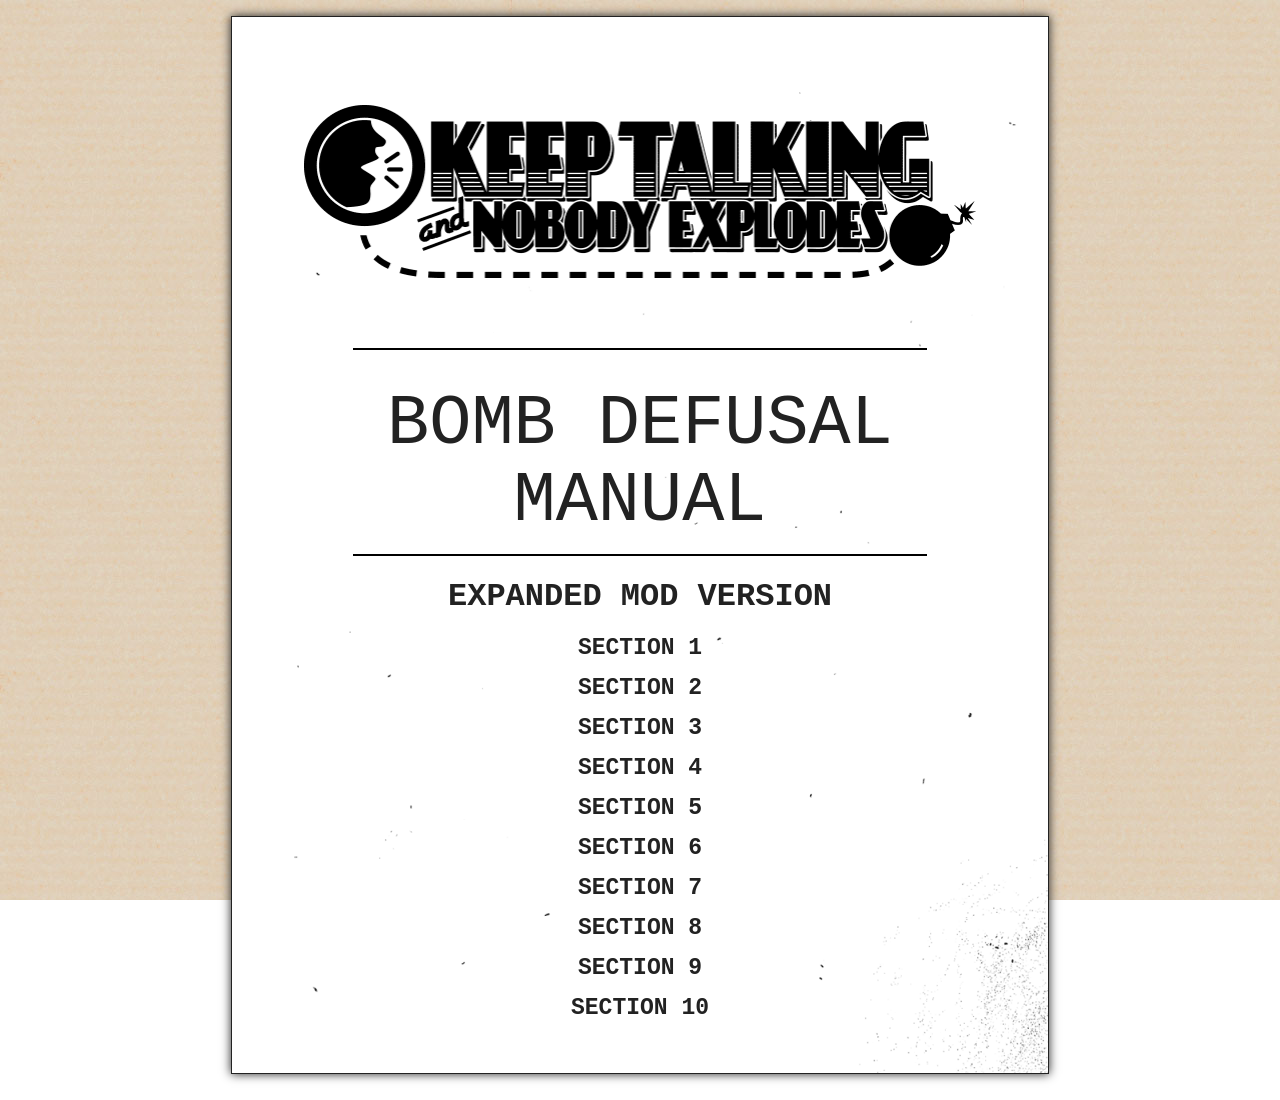
==== index.html @ 695ef67f "Update index.html" ====
<!DOCTYPE html>
<html class="no-js"><head>
<meta http-equiv="Content-Type" content="text/html; charset=UTF-8">
<meta charset="utf-8">
<meta http-equiv="X-UA-Compatible" content="IE=edge">
<meta name="description" content="Bomb Defusal Manual for the video game Keep Talking and Nobody Explodes">
<title>Keep Talking and Nobody Explodes - Bomb Defusal Manual - en - v1</title>
<meta name="viewport" content="initial-scale=1">
<link rel="stylesheet" type="text/css" href="css/normalize_j1Kc_sNlS.css">
<link rel="stylesheet" type="text/css" href="css/main_j1Kc_sNlS.css">
<link rel="stylesheet" type="text/css" href="css/en_j1Kc_sNlS.css" id="languageCSS">
<link rel="icon" href="https://bombmanual.com/web/favicon.ico" type="image/png">
<link rel="apple-touch-icon-precomposed" href="https://bombmanual.com/web/apple-touch-icon-precomposed.png">
<style>
body {
  background-image: url("img/web-background.jpg");
  background-attachment: fixed;
  filter: grayscale(100%);
}
.page-bg-01 {
  background-image: url("img/page-bg-noise-01.png");
  background-size: 103.35% 102.75%;
}
</style>
</head>

  	<body dir="ltr">
	    <div id="ManualContent">
    <div class="section">
    
    <div id="TitlePage" class="page section-title page-bg-01">
		<div class="page-footer absolute-footer" data-args="pageNum=1;pageCount=23"><span class="gamedisclaimer"></span></div>
        <div class="page-content"><img src="img/ktane-logo_j1Kc_sNlS.png" class="logo" alt="Keep Talking and Nobody Explodes" style="margin-bottom: 0"><div class="title" style="margin-top: 0">
				<h1 style="margin-top: 1em">
					<span>Bomb Defusal Manual</span>
				</h1>
			</div>
			
			<h2 class="website"><b>EXPANDED MOD VERSION</b></h2><div style="line-height: 40px; font-size: 23px;">
			<span style="font-size: 23px;">
					<div style="line-height: 65%; font-size: 13px;"><br></div><b>SECTION 1</b><br>
				<b>SECTION 2</b><br>
				<b>SECTION 3</b><br>
				<b>SECTION 4</b><br>
				<b>SECTION 5</b><br>
				<b>SECTION 6</b><br>
				<b>SECTION 7</b><br>
				<b>SECTION 8</b><br>
				<b>SECTION 9</b><br>
				<b>SECTION 10</b>
				</span></div>
	
        </div>
		<div class="page-footer relative-footer" data-args="pageNum=1;pageCount=23"><span class="gamedisclaimer"></span></div>
    </div>
</div>

</div>

</body></html>
---- css/main_j1Kc_sNlS.css ----
/* 
 *  Some useful numbers...
 *
 *  When font-size is 1em/12pt/16px/100%:
 *  1px = 0.0625em (when PPI is 96)
 *  1in = 6em
 *  1pt = 0.0833333em (1/12em)
 *
 */

/*! HTML5 Boilerplate v4.3.0 | MIT License | http://h5bp.com/ */

/*
 * What follows is the result of much research on cross-browser styling.
 * Credit left inline and big thanks to Nicolas Gallagher, Jonathan Neal,
 * Kroc Camen, and the H5BP dev community and team.
 */

/* ==========================================================================
   Base styles: opinionated defaults
   ========================================================================== */

html,
button,
input,
select,
textarea {
    color: #222;
}
@media print {
    html,
    button,
    input,
    select,
    textarea {
        color: #000;
    }
}

@font-face {
	font-family: 'Special Elite';
	src: local('Special Elite'), 
		 local('Special Elite Regular'),
		 url('../fonts/SpecialElite-webfont.eot'),
		 url('../fonts/SpecialElite-webfont.eot?#iefix') format('embedded-opentype'),
		 url('../fonts/SpecialElite-webfont.woff2') format('woff2'),
		 url('../fonts/SpecialElite-webfont.woff') format('woff'),
		 url('../fonts/SpecialElite-webfont.ttf') format('truetype'),
		 url('../fonts/SpecialElite-webfont.svg#special_eliteregular') format('svg');
	font-weight: normal;
	font-style: normal;
}


html {
    font-family: 'Special Elite', 'Courier New', monospace;
    font-size: 1em;
    line-height: 1.4;
	font-variant-ligatures: none;
}

/*
 * Remove text-shadow in selection highlight: h5bp.com/i
 * These selection rule sets have to be separate.
 * Customize the background color to match your design.
 */

::-moz-selection {
    background: #b3d4fc;
    text-shadow: none;
}

::selection {
    background: #b3d4fc;
    text-shadow: none;
}

/*
 * A better looking default horizontal rule
 */

hr {
    display: block;
    height: 1px;
    border: 0;
    border-top: 1px solid #ccc;
    margin: 1em 0;
    padding: 0;
}

/*
 * Remove the gap between images, videos, audio and canvas and the bottom of
 * their containers: h5bp.com/i/440
 */

audio,
canvas,
img,
video {
    vertical-align: middle;
}

/*
 * Remove default fieldset styles.
 */

fieldset {
    border: 0;
    margin: 0;
    padding: 0;
}

/*
 * Allow only vertical resizing of textareas.
 */

textarea {
    resize: vertical;
}

/* ==========================================================================
   Author's custom styles
   ========================================================================== */
   
html {
    margin: 0;
    padding: 0;
}
body {
    margin: 0;
    padding: 0;
    background: url('../img/background/web-background.jpg');
    background-attachment: fixed;
}
@media print {
    body {
        background: none;
    }
}

p,
pre {
    margin: .5em 0 1em; /* bring top of paragraphs closer to headers */
}

em {
    font-style:normal;
    text-decoration:underline;
}

h1 {
    font-size: 2em;
    margin: 0;
}

h2 {
    font-size: 1.5em;
    margin: 0;
}

h3 {
    font-size: 1.17em;
    margin: 1em 0 0;
}

h4 {
    font-size: 1em;
    margin: 1.33em 0 0;
}

h5 {
    font-size: 0.83em;
    margin: 1.67em 0 0;
}

h6 {
    font-size: 0.67em;
    margin: 2.33em 0 0;
}

h2, h3, h4 {
    text-decoration:underline;
}

li ul {
    margin: 0;
}

[dir='rtl'] menu,
[dir='rtl'] ol,
[dir='rtl'] ul {
    padding: 0 2.5em 0 0;
    padding-left: 0px;
    padding-right: 2.5em;
}

table {
    border-collapse:collapse;
}

table, th, td {
    border: 1px solid #222;
}
@media print {
    table, th, td {
        border-color: black;
    }
}

td, th {
    padding: .3em .6em .2em;
}

q::before {
  content: open-quote;
}
q:after {
  content: close-quote;
}

q {
	quotes: '"' '"' "'" "'";
}


.new-block-formatting-context {
     /* Starts a new block formatting context which will prevent text from wrapping tightly around
        an image, etc.
        http://colinaarts.com/articles/the-magic-of-overflow-hidden/
      */
    overflow: hidden;
}

.no-border, .no-border tr, .no-border tr th, .no-border tr td {
    border: none;
}

.centered-img {
    display: block;
    margin-left: auto;
    margin-right: auto;
}

.diagram {
    width: 9em;
    margin-bottom: 1em;
}

[dir='ltr'] .diagram {
    float: right;
    margin-left: 1em;
}

[dir='rtl'] .diagram {
    float: left;
    margin-right: 1em;
}

.diagram-label {
	text-align:center;
}

.page {
    margin: 1em auto;
    padding: 0;
    border: 1px solid #222; /* Safely using px because exists outside layout of page content */
    box-shadow: #222 0.0em 0em 0.6em;
    clear: both;
    background-color: #FFF;
    background-repeat: no-repeat;
    background-position: center; 
    background-size: 100%;
    width: 51em; /* = 8.5in at 12pt (1em) */
    min-height: 66em; /* = 11in at 12pt (1em) */
    max-height: 66em;
}
@media print {
    .page {
        margin: 0;
        border: none;
        box-shadow: none;
        max-width: none;
        min-height: initial;

        width: 51em; /* = 8.5in at 12pt (1em) */
        height: 66em; /* = 11in at 12pt (1em) */
        page-break-before: always;
    }
}

.page-bg-01 {
    background-image: url("../img/background/page-bg-noise-01.png");
}

.page-bg-02 {
    background-image: url("../img/background/page-bg-noise-02.png");
}

.page-bg-03 {
    background-image: url("../img/background/page-bg-noise-03.png");
}

.page-bg-04 {
    background-image: url("../img/background/page-bg-noise-04.png");
}

.page-bg-05 {
    background-image: url("../img/background/page-bg-noise-05.png");
}

.page-bg-06 {
    background-image: url("../img/background/page-bg-noise-06.png");
}

.page-bg-07 {
    background-image: url("../img/background/page-bg-noise-07.png");
}

@media print {
    .page-first {
        page-break-before: auto;
    }
}

.page-content {
    margin: 0 8.82% 0; /* = 0.75in ~0.75in 0 at 12pt (1em) */
	padding-top: 4.5em;
    min-height: 57em; /* Leaving 3em at the bottom for footer (0.75in) */
}

.page-header {
    display: block;
    position: relative;
    height: 0;
    top: 1.5em; /* = 0.25in at 12pt (1em) */
    margin: 0 5.88%; /* = ~0.5in at 12pt (1em) */
}

.page-header-section-title {
    position: relative;
    height: 0;
    top: 0;
}

[dir='ltr'] .page-header-section-title {
    float: right;
}

[dir='rtl'] .page-header-section-title {
    float: left;
}

.page-header-doc-title {
    position: relative;
    height: 0;
    top: 0;
}

.page-footer {
    text-align: center;
}

.relative-footer {
    margin-top: 1.5em; /* = 0.25in */
    height: 3em /* = 0.5in */
}

.absolute-footer {
    position: relative;
    height: 0;
    top: 63em; /* = 10.5in at 12pt (1em) */
    display: none;
}

.gamedisclaimer {
	font-size: 0.9167em; /* 11pt */
	font-family: Arial, Helvetica, sans-serif;
}

@media print {
    .relative-footer {
        display: none;
    }

    .absolute-footer {
        display: block;
    }
}

.appendix-reference {
    font-style: italic;
}

/* ==========================================================================
   Section-specific
   ========================================================================== */

/* === Front Matter === */
.logo {
	margin: 1em auto .2em; 
	width: 42em;
}

.title {
	font-size: 1em; 
	font-weight: bold;
	text-transform: uppercase;
}

.title h1 {
	border-style: solid;
	border-color: #000;
	border-width: 0.03em 0;
	font-size: 4.39em;
	font-weight: normal;
	margin: 1.6em 0.7em 0.5em;
	padding: 0.5em 0 0.2em;
	line-height: 1.1;
}

#TitlePage h2 {
	text-decoration: none; 
	font-size: 2em;
	font-weight: normal;
}

.website {
	margin: -0.5em auto 0;
}

.versioning {
	margin: 3.8em auto 0;
}
   
.verification-code {
}

.intro p,
.intro em {
	font-style: italic;
}

.bomb-diagram {
    text-align: center;
    margin: 0 auto;
    display:block;
}

.bomb-diagram-front {
	width: 18.0020625em; /* Hardcoding for IE */
}

.bomb-diagram-side {
	width: 5.3895625em; /* Hardcoding for IE */
}

.bomb-diagram img {
    height: 11.7em; /* just barely gives enough room for all the other text */
    vertical-align: middle;
    padding: .5em 1em;
}

.bomb-diagram table, .bomb-diagram tr, .bomb-diagram td {
    margin:0;
    padding:0;
    border:0;
}

.bomb-diagram table {
    margin: 0 auto;
}

.timer-diagram {
    text-align: center;
    display: block;
    width: 5em;
    padding: 0;
    margin: 0 0 2em 2em;
}

[dir='ltr'] .timer-diagram {
    float: right;
}

[dir='rtl'] .timer-diagram {
    float: left;
}

.timer-diagram img {
    width: 100%;
    margin: 0;
    padding: 0;
}

.section-title .page-content {
    text-align: center;
}

.section-title .vertical-spacer
{
    height: 20.5em;
}

.flavour-text
{
	font-style: italic;
	font-size:75%;
    margin-top: .5em;
}


/* === MODULES === */

/* WIRES */
.wire-header {
	font-weight: bold;
	font-style:normal;
    text-decoration:underline;
}


/* KEYPAD */
.keypad-table {
    margin-left: auto;
    margin-right: auto;
    font-family: Arial, sans-serif;
    font-size: 2.2em;
    border-style: none;
    text-align: center;
}

.keypad-table-column {
    background-color: #FFF; /*For ensuring photocopy noise doesn't affect symbols*/
	padding: .1em;
}

.keypad-table-spacer {
	border-style: none;
}

.keypad-symbol-image {
	height:1.9em;
}


/* SIMON */
#simon-legend {
	height: 9em; 
	margin: 1em auto; 
	display: block;
}

.repeaters-spacer {
	border:none;
}

.repeaters-table {
    width: 98%;
    border: none;
    margin-left: auto;
    margin-right: auto;
    margin-bottom: 2em;
}

.repeaters-table tbody > tr:nth-child(2) > th:nth-child(2),
.repeaters-table tbody > tr:nth-child(3) > th,
.repeaters-table tbody > tr:nth-child(4) > th {
	white-space: nowrap;
}


/* WHO'S ON FIRST */
.whos-on-first-step1-table, .whos-on-first-step1-table td  {
    margin-left: auto;
    margin-right: auto;
	border:none;
}

.whos-on-first-step1-table th, .whos-on-first-step1-table td {
	font-size: 0.9em;
    width: 6.5em;
    padding: 0.45em 0.45em .7em .7em;
}

.whos-on-first-step1-table th table, .whos-on-first-step1-table td table {
    width: 95%;
    margin-left: auto;
    margin-right: auto;
		
}            

.whos-on-first-look-at-display  {
	background-color: black;
	color: white;
}

.whos-on-first-look-at img {
	height: 1em;
}
                            
.whos-on-first-step1-table td table td
{
	font-size: 1em;
    height: 1.5em;
	width: 50%;
    padding: 0;
	text-align: center;
	border: 1px solid black;
}

.whos-on-first-step1-table td table th
{
	font-size: 1em;
	height: 1.5em;
	padding: 0.1em 0.1em;
	text-align: center;
	border: 1px solid black;
}

.whos-on-first-step1-table th {
	border: 1px solid black;
}

.whos-on-first-step2-table {
	width: 105%;
}

.whos-on-first-step2-table th {
    padding-left: .2em;
	padding-right: .2em;
	padding-top: .15em;
	padding-bottom: .15em;
}

.whos-on-first-step2-table td {
    font-size: .78em;
}


/* MEMORY */
.memory-rules p {
    margin-top: .3em;
    font-size: 0.95em; /* TODO: Remove this, it's a quick hack to get printing looking nicer with our placeholder graphic design. */
}

/* MORSE CODE */
.morse-signal-table {
    height: 32em;
	width: 24.8270625em; /* Hardcode for IE */
	border:1px solid #021a40;
	background-color:#ffffff;
}

[dir='ltr'] .morse-signal-table {
	float: left;
	margin-right: 1em;
}

[dir='rtl'] .morse-signal-table {
	float: right;
	margin-left: 1em;
}

.morse-signal-table td, .morse-signal-table th {
	border: none;
}

#morseSignalImg {
	width: 100%;
}

.morse-interpret th, .morse-interpret td {
	padding: 0.4em 0.3em;
}

.morse-interpret th {
	text-align: center;
	font-size: 1.2em;
}

.morse-interpret p {
	margin: 0 1em;
	font-size: 0.8em;
}

.morse-frequency-table th {
	font-size: 1.2em;
	font-weight: bold;
	width: 5.5em;
}

.morse-frequency-table td {
	text-align: center;
}

.morse-frequency-response {
	direction: ltr; /* even RTL languages seem to use "3.505 MHz" for this column, so treat it as LTR */
}

/* VENN WIRES */
.venn-wires table {
	border-width: 0.2em;
}

.venn-wires table th {
	font-size: 1.2em;
	font-weight: bold;
}

.venn-wires table td {
	text-align: center;
	font-size: 0.85em;
}

#venndiagram {
	display: block;
	width: 70%;
    position:relative;
    top: -2em;
	margin-bottom: 0;
	margin-left: auto;
	margin-right: auto;
}


#vennlegendtable {
	width: 18em;
    position:relative;
    top: -0.7em;
}

[dir='ltr'] #vennlegendtable {
	float: left;
	margin-right: 1em;
}

[dir='rtl'] #vennlegendtable {
	float: right;
	margin-left: 1em;
}

#vennlegendtable td {
	border: none;
	padding-top: 0.75em;
	padding-bottom: 0.75em;
}

#vennlegendtable td img {
	text-align: center;
}

.venn-legend-line {
	margin: 1em 0;
	width: 10em;
}

[dir='ltr'] .venn-wires table td.venn-legend-text {
	text-align: left;
}

[dir='rtl'] .venn-wires table td.venn-legend-text {
	text-align: right;
}

#venninstructiontable {
    position:relative;
    top: -0.7em;
}

.venn-wires .appendix-reference {
    margin-top: 0;
    position:relative;
}


/* WIRE SEQUENCE */
.wire-sequence .table-container {
	text-align: center; /* center the inline tables */
}

.wire-sequence table {
    display: inline-table;
	margin: 1em auto;
    width: 15.3em;
    font-size: 0.9em;
}

.wire-sequence td, .wire-sequence th {
    padding-left: 0.4em;
    padding-right: 0.4em;
}

[dir='ltr'] .wire-sequence td {
	text-align: left;
}

[dir='rtl'] .wire-sequence td {
	text-align: right;
}

.wire-sequence table .header {
    background-color: #222;
    color: #FFF;
}

.wire-sequence .blue-table {
    /* Because it's the middle table... */
    margin-left: .3em;
    margin-right: .3em;
}

.wire-sequence .second-col {
    width: 5em;
}


/* MAZE */
.maze {
	width: 12em;
	height: 12em;
	margin: 0.4em;
}

.maze-grid {
	text-align: center;
	margin-top: 3em;
}

/* PASSWORD */
.password-table {
	margin: 3em auto 0 auto;
	font-size: 1.2em;
}

.password-table td {
	padding: 0.75em 1em;
}


/* === NEEDY MODULES === */

[dir='ltr'] .needy-diagram-label {
	text-align:left;
}

[dir='rtl'] .needy-diagram-label {
	text-align:right;
}

/* NEEDY KNOB */
.needy-knob table {
	display: inline-table;
    margin-left: 1.3em;
    margin-right: 1.3em;
}

.needy-knob table td, .needy-knob table th {
    width: 1.5em;
    text-align:center;
}



/* === APPENDIX === */

/* INDICATORS */
#appendix-indicator-img {
	height: 5em; 
	display:block; 
	margin: .6em 0 0;
}

/* BATTERIES */
.appendix-batteries table {
	margin-top: 1em;
}

/* Hardcoded width/height for IE */
#appendix-battery-AA-img {
	width: 4.09375em; 
	height: 6.18125em;
}

/* Hardcoded width/height for IE */
#appendix-battery-D-img {
	width: 4.09375em; 
	height: 5.553125em;
}

/* PORTS */
.appendix-ports table {
    margin-top: 1em;
}

.appendix-ports img {
	height: 5em;
}

#appendix-ports-dvi-img {
	width: 10.15em;
}

#appendix-ports-parallel-img {
	width: 16.1em;
}

#appendix-ports-ps2-img {
	width: 5.55em;
}

#appendix-ports-rj45-img {
	width: 5.2em;
}

#appendix-ports-serial-img {
	width: 8.35em;
}

#appendix-ports-rca-img {
	width: 5em;
}

.appendix-ports table td {
	text-align: center;
}

.appendix-ports table th {
	font-size: 1.2em;
	font-weight: bold;
}

@media print
{
	.pre-release-warning {
		display: none;
	}

	.platform-subset-warning {
		display: none;
	}
}

@media not print
{
    .pre-release-warning {
        display: block;
        margin:0;
        padding: 12px;
        background-color: #ba4423;
        color: #fbf8f8;
        font-size: 1.5em;

        line-height: normal;
        font-family: 'Cabin', sans-serif;
		text-align: center;
		min-width: 51em;
    }
    
    .pre-release-warning a {
        padding: 0.2em 1em;
        background-color: #fbf8f8;
        color: #ba4423;
        display: inline-block;
        margin-top: 7px;
        text-decoration: none;
        font-weight: bold;
    }
    
    .pre-release-warning a:hover {
        background-color: #e0dcdc;
        color: #ba4423;
    }
    
    .rounded {
        -webkit-border-radius: 2.5em;
        -moz-border-radius: 2.5em;
        border-radius: 2.5em;
    }

    .platform-subset-warning {
        display: block;
        margin:0;
        padding: 12px;
        background-color: #ba4423;
        color: #fbf8f8;
        font-size: 1.333em; /* 16pt font */

        line-height: normal;
        font-family: 'Cabin', sans-serif;
		text-align: center;
		min-width: 51em;
    }

    .platform-subset-warning .only-available-warning {
        font-weight: bold;
    }

    .platform-subset-warning a {
        text-decoration: underline;
        font-weight: bold;
        color: #fbf8f8;
    }

    .platform-subset-warning a:hover {
        color: #bdbfc7;
    }
}

.error-highlight {
	text-decoration: underline wavy red;
}


/* ==========================================================================
   Helper classes
   ========================================================================== */

/*
 * Image replacement
 */

.ir {
    background-color: transparent;
    border: 0;
    overflow: hidden;
    /* IE 6/7 fallback */
    *text-indent: -9999px;
}

.ir:before {
    content: "";
    display: block;
    width: 0;
    height: 150%;
}

/*
 * Hide from both screenreaders and browsers: h5bp.com/u
 */

.hidden {
    display: none !important;
    visibility: hidden;
}

/*
 * Hide from both screenreaders and browsers, but only for non-print
 */
.hide-screen {
    display: none;
    visibility: hidden;
}

@media print {
    .hide-screen {
        display: initial;
        visibility: initial;
    }
}

/*
 * Hide from both screenreaders and browsers, but only for print
 */
@media print {
    .hide-print {
        display: none;
        visibility: hidden;
    }
}

/*
 * Hide only visually, but have it available for screenreaders: h5bp.com/v
 */

.visuallyhidden {
    border: 0;
    clip: rect(0 0 0 0);
    height: 1px;
    margin: -1px;
    overflow: hidden;
    padding: 0;
    position: absolute;
    width: 1px;
}

/*
 * Extends the .visuallyhidden class to allow the element to be focusable
 * when navigated to via the keyboard: h5bp.com/p
 */

.visuallyhidden.focusable:active,
.visuallyhidden.focusable:focus {
    clip: auto;
    height: auto;
    margin: 0;
    overflow: visible;
    position: static;
    width: auto;
}

/*
 * Hide visually and from screenreaders, but maintain layout
 */

.invisible {
    visibility: hidden;
}

/*
 * Clearfix: contain floats
 *
 * For modern browsers
 * 1. The space content is one way to avoid an Opera bug when the
 *    `contenteditable` attribute is included anywhere else in the document.
 *    Otherwise it causes space to appear at the top and bottom of elements
 *    that receive the `clearfix` class.
 * 2. The use of `table` rather than `block` is only necessary if using
 *    `:before` to contain the top-margins of child elements.
 */

.clearfix:before,
.clearfix:after {
    content: " "; /* 1 */
    display: table; /* 2 */
}

.clearfix:after {
    clear: both;
}

/*
 * For IE 6/7 only
 * Include this rule to trigger hasLayout and contain floats.
 */

.clearfix {
    *zoom: 1;
}

/* ==========================================================================
   EXAMPLE Media Queries for Responsive Design.
   These examples override the primary ('mobile first') styles.
   Modify as content requires.
   ========================================================================== */

@media only screen and (min-width: 35em) {
    /* Style adjustments for viewports that meet the condition */
}

@media print,
       (-o-min-device-pixel-ratio: 5/4),
       (-webkit-min-device-pixel-ratio: 1.25),
       (min-resolution: 120dpi) {
    /* Style adjustments for high resolution devices */
}

/* ==========================================================================
   Print styles.
   Inlined to avoid required HTTP connection: h5bp.com/r
   ========================================================================== */

@media print {
    /* Removed all this stuff because we'll be aiming to make everything deliberate for print */
    * {
        /*background: transparent !important;
        color: #000 !important;*/ /* Black prints faster: h5bp.com/s */
        /*box-shadow: none !important;
        text-shadow: none !important;*/
    }

    a,
    a:visited {
        text-decoration: underline;
    }

    a[href]:after {
        content: " (" attr(href) ")";
    }

    abbr[title]:after {
        content: " (" attr(title) ")";
    }

    /*
     * Don't show links for images, or javascript/internal links
     */

    .ir a:after,
    a[href^="javascript:"]:after,
    a[href^="#"]:after {
        content: "";
    }

    pre,
    blockquote {
        border: 1px solid #999;
        page-break-inside: avoid;
    }

    thead {
        display: table-header-group; /* h5bp.com/t */
    }

    tr,
    img {
        page-break-inside: avoid;
    }

    img {
        max-width: 100% !important;
    }
    
    @page {
        margin: 0;
    }

    p,
    h2,
    h3 {
        orphans: 3;
        widows: 3;
    }

    h2,
    h3 {
        page-break-after: avoid;
    }
}
---- css/en_j1Kc_sNlS.css ----
/* en overrides */
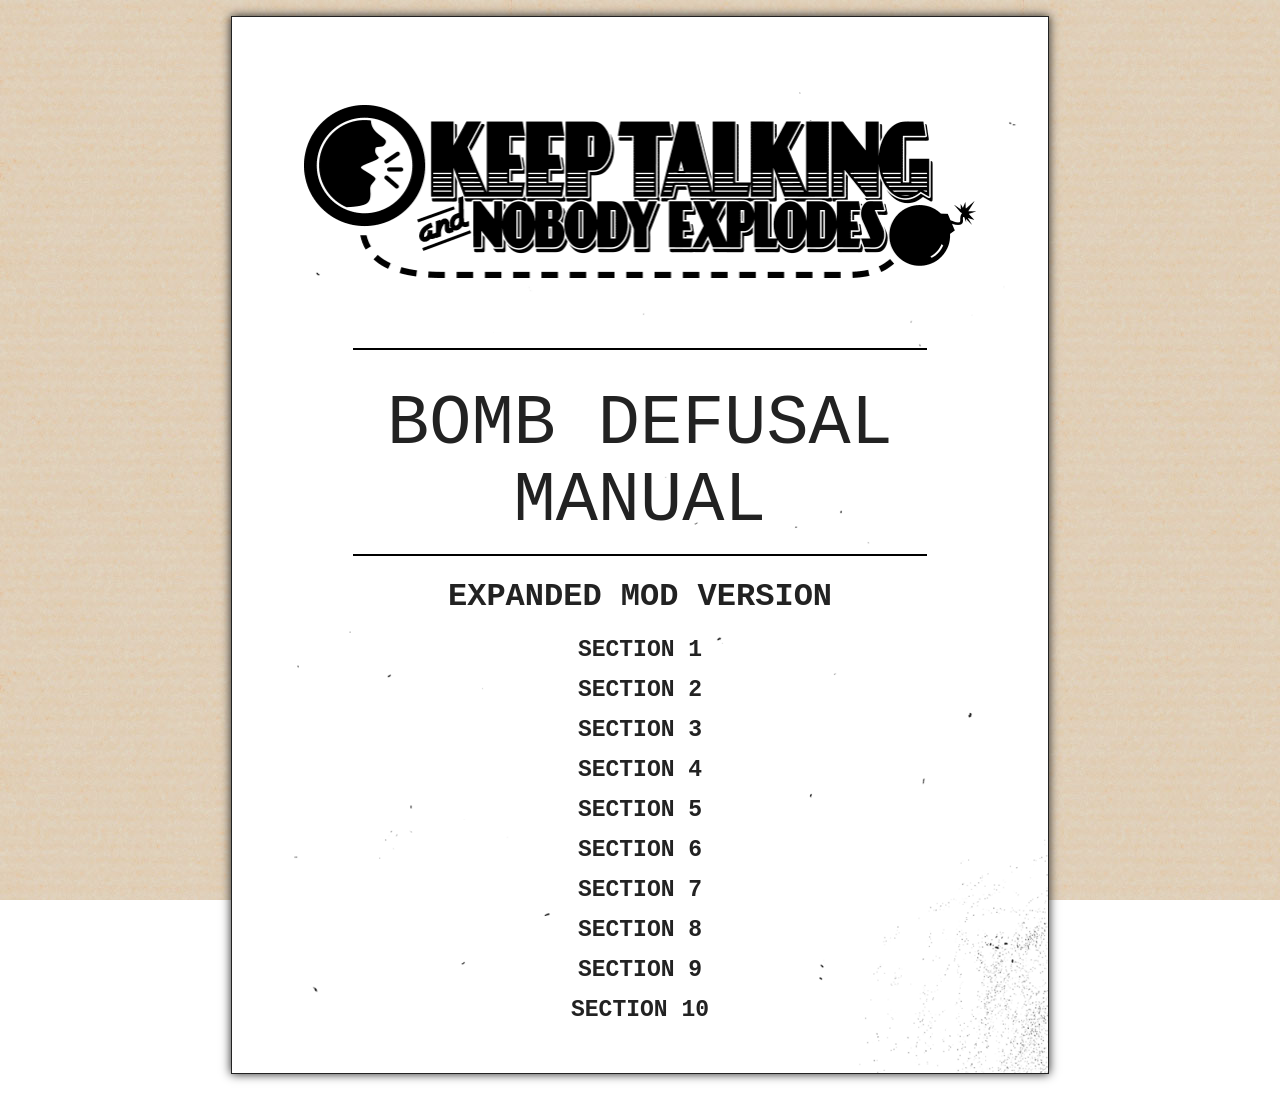
==== commit 1922905c: "Update index.html" ====
--- a/index.html
+++ b/index.html
@@ -38,7 +38,7 @@
 			
 			<h2 class="website"><b>EXPANDED MOD VERSION</b></h2><div style="line-height: 40px; font-size: 23px;">
 			<span style="font-size: 23px;">
-					<div style="line-height: 65%; font-size: 13px;"><br></div><b>SECTION 1</b><br>
+					<div style="line-height: 80%; font-size: 13px;"><br></div><b>SECTION 1</b><br>
 				<b>SECTION 2</b><br>
 				<b>SECTION 3</b><br>
 				<b>SECTION 4</b><br>
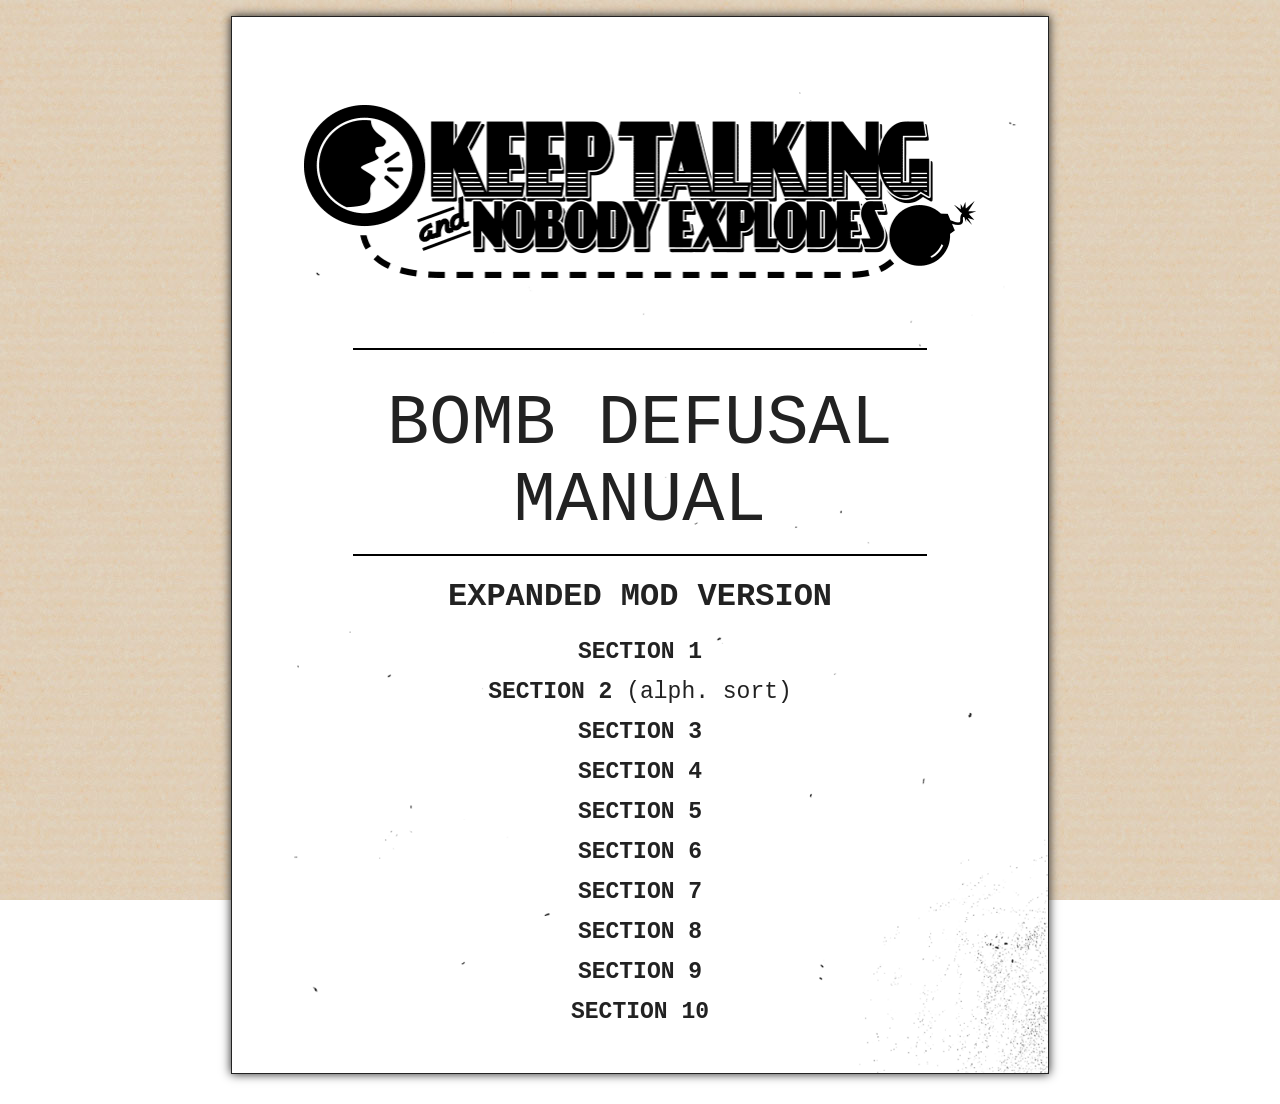
==== commit 913235ca: "Adjust line height and sort SECTION 2 alphabetically" ====
--- a/index.html
+++ b/index.html
@@ -38,8 +38,8 @@
 			
 			<h2 class="website"><b>EXPANDED MOD VERSION</b></h2><div style="line-height: 40px; font-size: 23px;">
 			<span style="font-size: 23px;">
-					<div style="line-height: 80%; font-size: 13px;"><br></div><b>SECTION 1</b><br>
-				<b>SECTION 2</b><br>
+					<div style="line-height: 90%; font-size: 13px;"><br></div><b>SECTION 1</b><br>
+				<b>SECTION 2</b> (alph. sort)<br>
 				<b>SECTION 3</b><br>
 				<b>SECTION 4</b><br>
 				<b>SECTION 5</b><br>
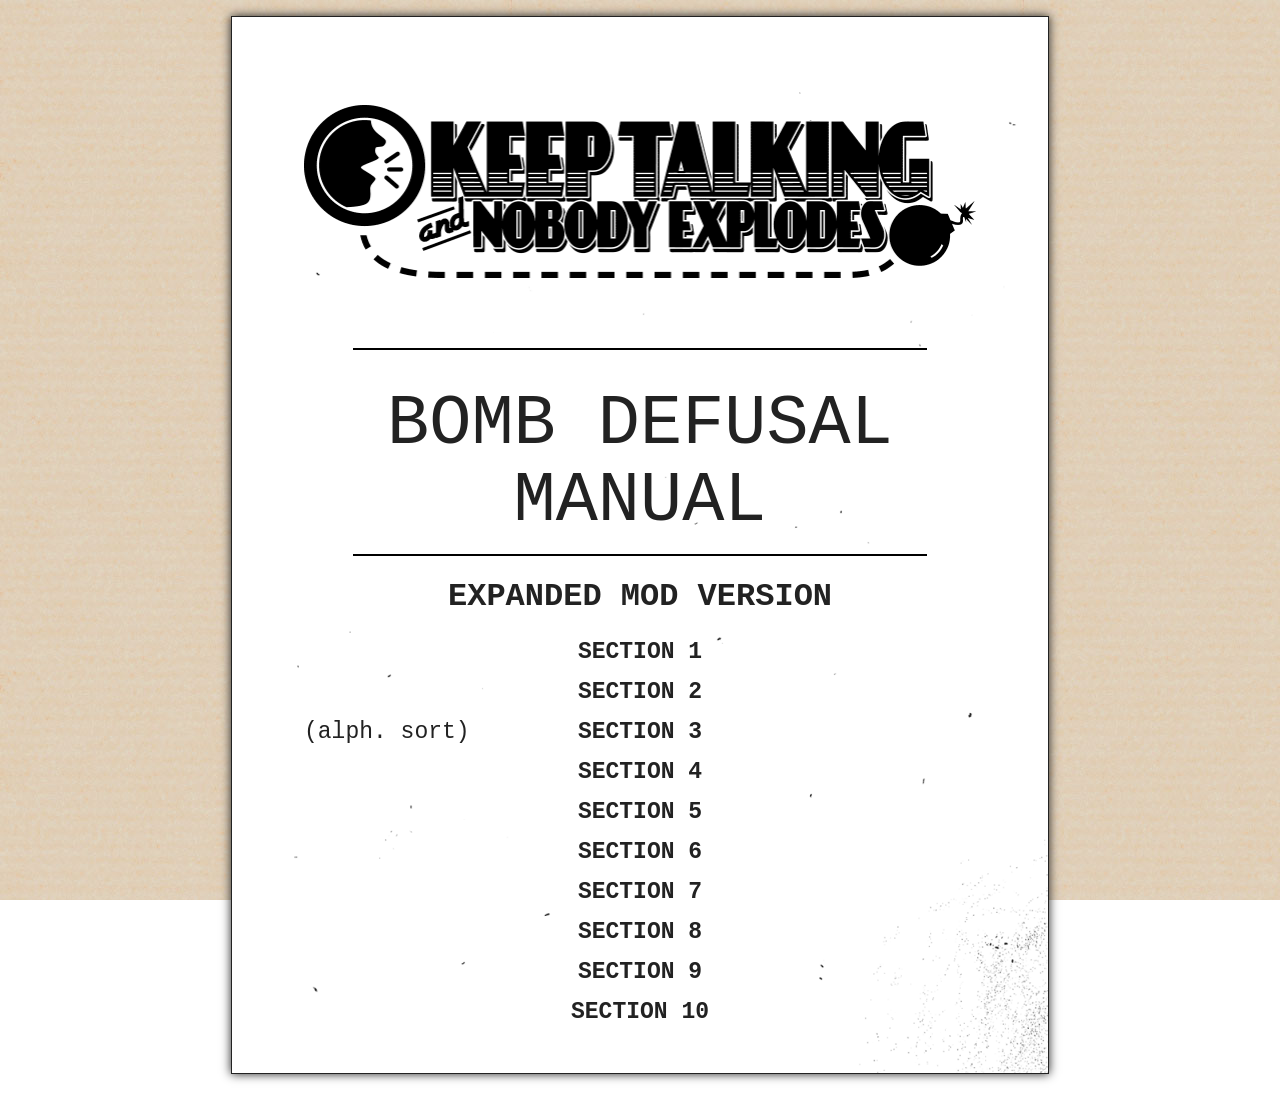
==== commit d3369c9e: "Update SECTION 2 formatting in index.html" ====
--- a/index.html
+++ b/index.html
@@ -39,7 +39,7 @@
 			<h2 class="website"><b>EXPANDED MOD VERSION</b></h2><div style="line-height: 40px; font-size: 23px;">
 			<span style="font-size: 23px;">
 					<div style="line-height: 90%; font-size: 13px;"><br></div><b>SECTION 1</b><br>
-				<b>SECTION 2</b> (alph. sort)<br>
+				<b>SECTION 2</b><div style="position: absolute"> (alph. sort)</div><br>
 				<b>SECTION 3</b><br>
 				<b>SECTION 4</b><br>
 				<b>SECTION 5</b><br>
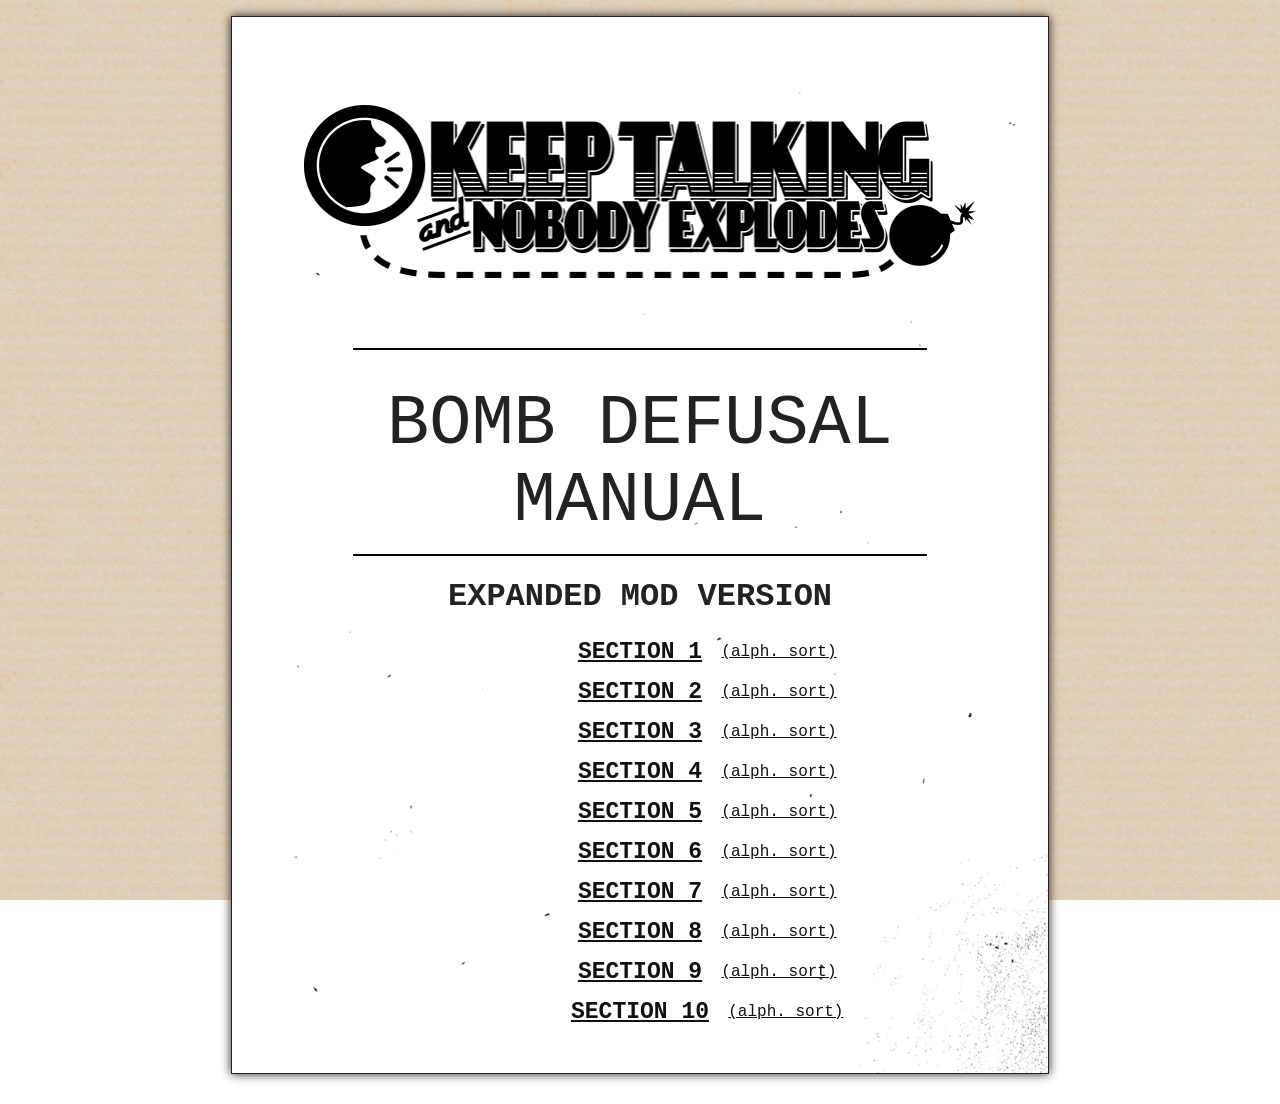
==== commit ed6c9a80: "Add links to modded sections in index.html" ====
--- a/index.html
+++ b/index.html
@@ -38,16 +38,17 @@
 			
 			<h2 class="website"><b>EXPANDED MOD VERSION</b></h2><div style="line-height: 40px; font-size: 23px;">
 			<span style="font-size: 23px;">
-					<div style="line-height: 90%; font-size: 13px;"><br></div><b>SECTION 1</b><br>
-				<b>SECTION 2</b><div style="position: absolute"> (alph. sort)</div><br>
-				<b>SECTION 3</b><br>
-				<b>SECTION 4</b><br>
-				<b>SECTION 5</b><br>
-				<b>SECTION 6</b><br>
-				<b>SECTION 7</b><br>
-				<b>SECTION 8</b><br>
-				<b>SECTION 9</b><br>
-				<b>SECTION 10</b>
+					<div style="line-height: 90%; font-size: 13px;"><br></div>
+				<a href="./KTaNE Modded 1.htm"><b>SECTION 1</b></a><span style="position:absolute; font-size: 16px">&nbsp;&nbsp;<a href="./KTaNE Modded 1abc.htm">(alph. sort)</a></span><br>
+				<a href="./KTaNE Modded 2.htm"><b>SECTION 2</b></a><span style="position:absolute; font-size: 16px">&nbsp;&nbsp;<a href="./KTaNE Modded 2abc.htm">(alph. sort)</a></span><br>
+				<a href="./KTaNE Modded 3.htm"><b>SECTION 3</b></a><span style="position:absolute; font-size: 16px">&nbsp;&nbsp;<a href="./KTaNE Modded 3abc.htm">(alph. sort)</a></span><br>
+				<a href="./KTaNE Modded 4.htm"><b>SECTION 4</b></a><span style="position:absolute; font-size: 16px">&nbsp;&nbsp;<a href="./KTaNE Modded 4abc.htm">(alph. sort)</a></span><br>
+				<a href="./KTaNE Modded 5.htm"><b>SECTION 5</b></a><span style="position:absolute; font-size: 16px">&nbsp;&nbsp;<a href="./KTaNE Modded 5abc.htm">(alph. sort)</a></span><br>
+				<a href="./KTaNE Modded 6.htm"><b>SECTION 6</b></a><span style="position:absolute; font-size: 16px">&nbsp;&nbsp;<a href="./KTaNE Modded 6abc.htm">(alph. sort)</a></span><br>
+				<a href="./KTaNE Modded 7.htm"><b>SECTION 7</b></a><span style="position:absolute; font-size: 16px">&nbsp;&nbsp;<a href="./KTaNE Modded 7abc.htm">(alph. sort)</a></span><br>
+				<a href="./KTaNE Modded 8.htm"><b>SECTION 8</b></a><span style="position:absolute; font-size: 16px">&nbsp;&nbsp;<a href="./KTaNE Modded 8abc.htm">(alph. sort)</a></span><br>
+				<a href="./KTaNE Modded 9.htm"><b>SECTION 9</b></a><span style="position:absolute; font-size: 16px">&nbsp;&nbsp;<a href="./KTaNE Modded 9abc.htm">(alph. sort)</a></span><br>
+				<a href="./KTaNE Modded 10.htm"><b>SECTION 10</b></a><span style="position:absolute; font-size: 16px">&nbsp;&nbsp;<a href="./KTaNE Modded 10abc.htm">(alph. sort)</a></span>
 				</span></div>
 	
         </div>
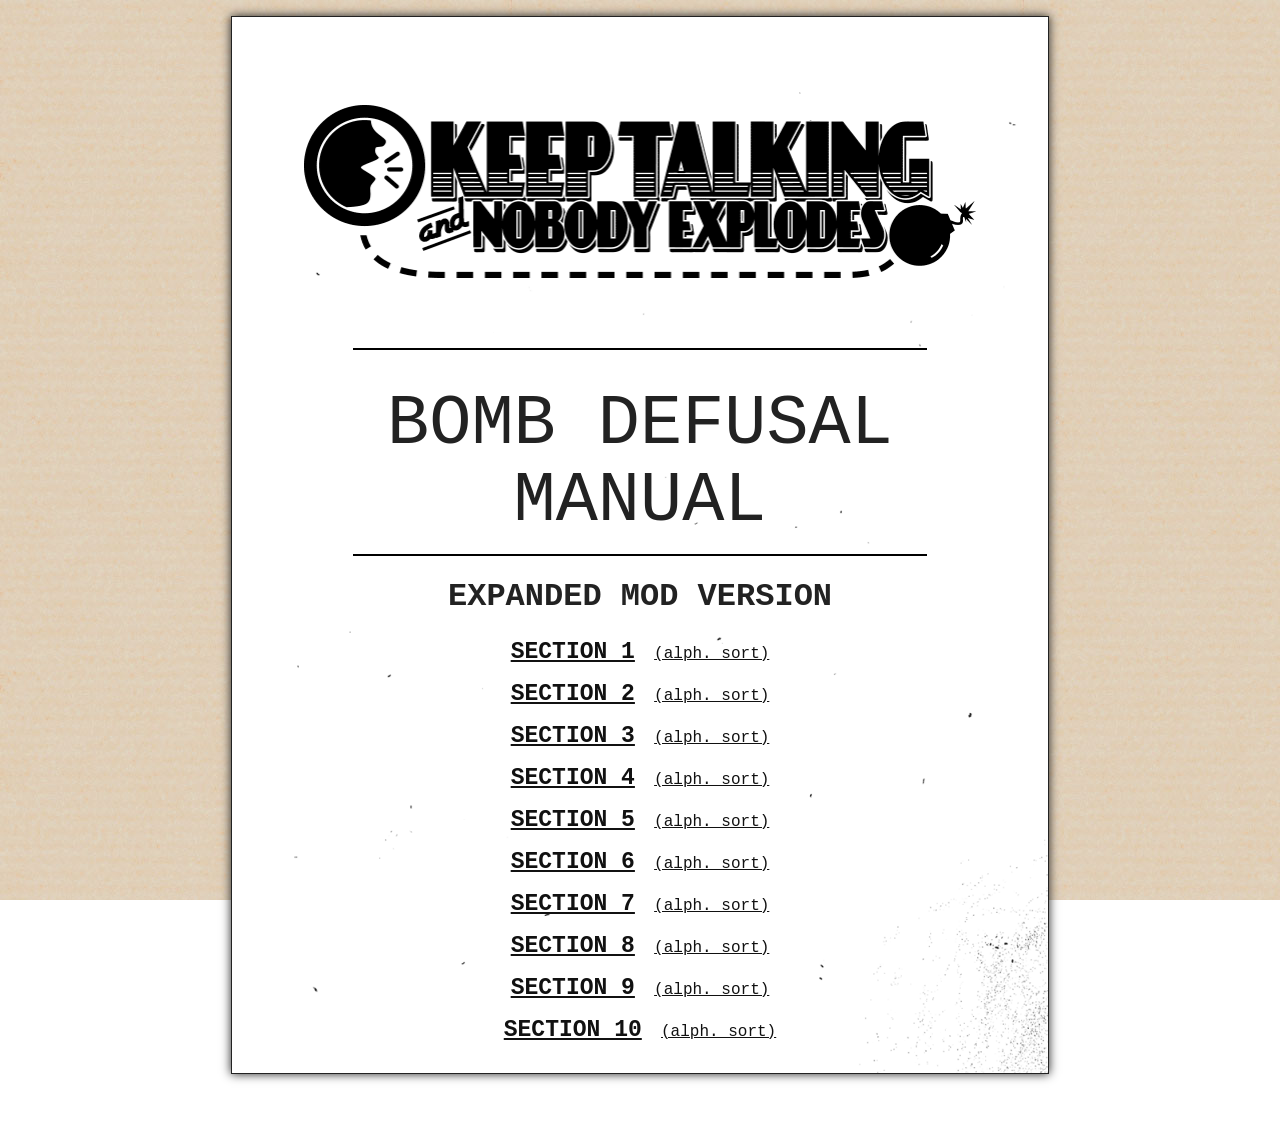
==== commit 1cb11cf7: "Update index.html" ====
--- a/index.html
+++ b/index.html
@@ -39,16 +39,16 @@
 			<h2 class="website"><b>EXPANDED MOD VERSION</b></h2><div style="line-height: 40px; font-size: 23px;">
 			<span style="font-size: 23px;">
 					<div style="line-height: 90%; font-size: 13px;"><br></div>
-				<a href="./KTaNE Modded 1.htm"><b>SECTION 1</b></a><span style="position:absolute; font-size: 16px">&nbsp;&nbsp;<a href="./KTaNE Modded 1abc.htm">(alph. sort)</a></span><br>
-				<a href="./KTaNE Modded 2.htm"><b>SECTION 2</b></a><span style="position:absolute; font-size: 16px">&nbsp;&nbsp;<a href="./KTaNE Modded 2abc.htm">(alph. sort)</a></span><br>
-				<a href="./KTaNE Modded 3.htm"><b>SECTION 3</b></a><span style="position:absolute; font-size: 16px">&nbsp;&nbsp;<a href="./KTaNE Modded 3abc.htm">(alph. sort)</a></span><br>
-				<a href="./KTaNE Modded 4.htm"><b>SECTION 4</b></a><span style="position:absolute; font-size: 16px">&nbsp;&nbsp;<a href="./KTaNE Modded 4abc.htm">(alph. sort)</a></span><br>
-				<a href="./KTaNE Modded 5.htm"><b>SECTION 5</b></a><span style="position:absolute; font-size: 16px">&nbsp;&nbsp;<a href="./KTaNE Modded 5abc.htm">(alph. sort)</a></span><br>
-				<a href="./KTaNE Modded 6.htm"><b>SECTION 6</b></a><span style="position:absolute; font-size: 16px">&nbsp;&nbsp;<a href="./KTaNE Modded 6abc.htm">(alph. sort)</a></span><br>
-				<a href="./KTaNE Modded 7.htm"><b>SECTION 7</b></a><span style="position:absolute; font-size: 16px">&nbsp;&nbsp;<a href="./KTaNE Modded 7abc.htm">(alph. sort)</a></span><br>
-				<a href="./KTaNE Modded 8.htm"><b>SECTION 8</b></a><span style="position:absolute; font-size: 16px">&nbsp;&nbsp;<a href="./KTaNE Modded 8abc.htm">(alph. sort)</a></span><br>
-				<a href="./KTaNE Modded 9.htm"><b>SECTION 9</b></a><span style="position:absolute; font-size: 16px">&nbsp;&nbsp;<a href="./KTaNE Modded 9abc.htm">(alph. sort)</a></span><br>
-				<a href="./KTaNE Modded 10.htm"><b>SECTION 10</b></a><span style="position:absolute; font-size: 16px">&nbsp;&nbsp;<a href="./KTaNE Modded 10abc.htm">(alph. sort)</a></span>
+				<a href="./KTaNE Modded 1.htm"><b>SECTION 1</b></a><span style="font-size: 16px">&nbsp;&nbsp;<a href="./KTaNE Modded 1abc.htm">(alph. sort)</a></span><br>
+				<a href="./KTaNE Modded 2.htm"><b>SECTION 2</b></a><span style="font-size: 16px">&nbsp;&nbsp;<a href="./KTaNE Modded 2abc.htm">(alph. sort)</a></span><br>
+				<a href="./KTaNE Modded 3.htm"><b>SECTION 3</b></a><span style="font-size: 16px">&nbsp;&nbsp;<a href="./KTaNE Modded 3abc.htm">(alph. sort)</a></span><br>
+				<a href="./KTaNE Modded 4.htm"><b>SECTION 4</b></a><span style="font-size: 16px">&nbsp;&nbsp;<a href="./KTaNE Modded 4abc.htm">(alph. sort)</a></span><br>
+				<a href="./KTaNE Modded 5.htm"><b>SECTION 5</b></a><span style="font-size: 16px">&nbsp;&nbsp;<a href="./KTaNE Modded 5abc.htm">(alph. sort)</a></span><br>
+				<a href="./KTaNE Modded 6.htm"><b>SECTION 6</b></a><span style="font-size: 16px">&nbsp;&nbsp;<a href="./KTaNE Modded 6abc.htm">(alph. sort)</a></span><br>
+				<a href="./KTaNE Modded 7.htm"><b>SECTION 7</b></a><span style="font-size: 16px">&nbsp;&nbsp;<a href="./KTaNE Modded 7abc.htm">(alph. sort)</a></span><br>
+				<a href="./KTaNE Modded 8.htm"><b>SECTION 8</b></a><span style="font-size: 16px">&nbsp;&nbsp;<a href="./KTaNE Modded 8abc.htm">(alph. sort)</a></span><br>
+				<a href="./KTaNE Modded 9.htm"><b>SECTION 9</b></a><span style="font-size: 16px">&nbsp;&nbsp;<a href="./KTaNE Modded 9abc.htm">(alph. sort)</a></span><br>
+				<a href="./KTaNE Modded 10.htm"><b>SECTION 10</b></a><span style="font-size: 16px">&nbsp;&nbsp;<a href="./KTaNE Modded 10abc.htm">(alph. sort)</a></span>
 				</span></div>
 	
         </div>
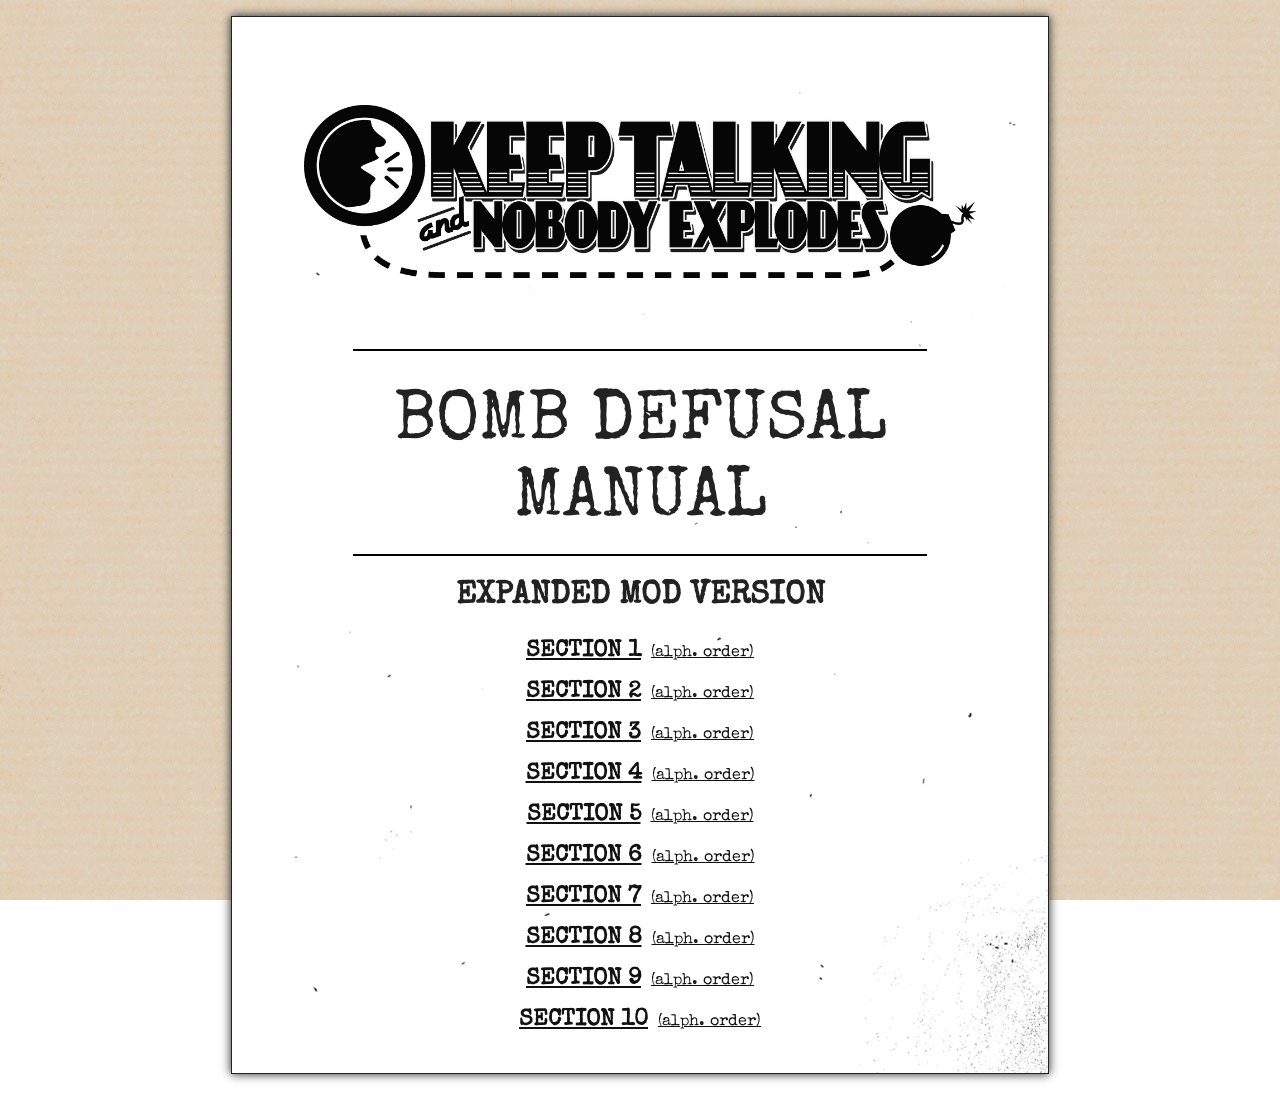
==== commit f092b7bf: "Update section links to use 'alph. order'" ====
--- a/index.html
+++ b/index.html
@@ -39,16 +39,16 @@
 			<h2 class="website"><b>EXPANDED MOD VERSION</b></h2><div style="line-height: 40px; font-size: 23px;">
 			<span style="font-size: 23px;">
 					<div style="line-height: 90%; font-size: 13px;"><br></div>
-				<a href="./KTaNE Modded 1.htm"><b>SECTION 1</b></a><span style="font-size: 16px">&nbsp;&nbsp;<a href="./KTaNE Modded 1abc.htm">(alph. sort)</a></span><br>
-				<a href="./KTaNE Modded 2.htm"><b>SECTION 2</b></a><span style="font-size: 16px">&nbsp;&nbsp;<a href="./KTaNE Modded 2abc.htm">(alph. sort)</a></span><br>
-				<a href="./KTaNE Modded 3.htm"><b>SECTION 3</b></a><span style="font-size: 16px">&nbsp;&nbsp;<a href="./KTaNE Modded 3abc.htm">(alph. sort)</a></span><br>
-				<a href="./KTaNE Modded 4.htm"><b>SECTION 4</b></a><span style="font-size: 16px">&nbsp;&nbsp;<a href="./KTaNE Modded 4abc.htm">(alph. sort)</a></span><br>
-				<a href="./KTaNE Modded 5.htm"><b>SECTION 5</b></a><span style="font-size: 16px">&nbsp;&nbsp;<a href="./KTaNE Modded 5abc.htm">(alph. sort)</a></span><br>
-				<a href="./KTaNE Modded 6.htm"><b>SECTION 6</b></a><span style="font-size: 16px">&nbsp;&nbsp;<a href="./KTaNE Modded 6abc.htm">(alph. sort)</a></span><br>
-				<a href="./KTaNE Modded 7.htm"><b>SECTION 7</b></a><span style="font-size: 16px">&nbsp;&nbsp;<a href="./KTaNE Modded 7abc.htm">(alph. sort)</a></span><br>
-				<a href="./KTaNE Modded 8.htm"><b>SECTION 8</b></a><span style="font-size: 16px">&nbsp;&nbsp;<a href="./KTaNE Modded 8abc.htm">(alph. sort)</a></span><br>
-				<a href="./KTaNE Modded 9.htm"><b>SECTION 9</b></a><span style="font-size: 16px">&nbsp;&nbsp;<a href="./KTaNE Modded 9abc.htm">(alph. sort)</a></span><br>
-				<a href="./KTaNE Modded 10.htm"><b>SECTION 10</b></a><span style="font-size: 16px">&nbsp;&nbsp;<a href="./KTaNE Modded 10abc.htm">(alph. sort)</a></span>
+				<a href="./KTaNE Modded 1.htm"><b>SECTION 1</b></a><span style="font-size: 16px">&nbsp;&nbsp;<a href="./KTaNE Modded 1abc.htm">(alph. order)</a></span><br>
+				<a href="./KTaNE Modded 2.htm"><b>SECTION 2</b></a><span style="font-size: 16px">&nbsp;&nbsp;<a href="./KTaNE Modded 2abc.htm">(alph. order)</a></span><br>
+				<a href="./KTaNE Modded 3.htm"><b>SECTION 3</b></a><span style="font-size: 16px">&nbsp;&nbsp;<a href="./KTaNE Modded 3abc.htm">(alph. order)</a></span><br>
+				<a href="./KTaNE Modded 4.htm"><b>SECTION 4</b></a><span style="font-size: 16px">&nbsp;&nbsp;<a href="./KTaNE Modded 4abc.htm">(alph. order)</a></span><br>
+				<a href="./KTaNE Modded 5.htm"><b>SECTION 5</b></a><span style="font-size: 16px">&nbsp;&nbsp;<a href="./KTaNE Modded 5abc.htm">(alph. order)</a></span><br>
+				<a href="./KTaNE Modded 6.htm"><b>SECTION 6</b></a><span style="font-size: 16px">&nbsp;&nbsp;<a href="./KTaNE Modded 6abc.htm">(alph. order)</a></span><br>
+				<a href="./KTaNE Modded 7.htm"><b>SECTION 7</b></a><span style="font-size: 16px">&nbsp;&nbsp;<a href="./KTaNE Modded 7abc.htm">(alph. order)</a></span><br>
+				<a href="./KTaNE Modded 8.htm"><b>SECTION 8</b></a><span style="font-size: 16px">&nbsp;&nbsp;<a href="./KTaNE Modded 8abc.htm">(alph. order)</a></span><br>
+				<a href="./KTaNE Modded 9.htm"><b>SECTION 9</b></a><span style="font-size: 16px">&nbsp;&nbsp;<a href="./KTaNE Modded 9abc.htm">(alph. order)</a></span><br>
+				<a href="./KTaNE Modded 10.htm"><b>SECTION 10</b></a><span style="font-size: 16px">&nbsp;&nbsp;<a href="./KTaNE Modded 10abc.htm">(alph. order)</a></span>
 				</span></div>
 	
         </div>
--- a/css/main_j1Kc_sNlS.css
+++ b/css/main_j1Kc_sNlS.css
@@ -42,12 +42,12 @@
 	font-family: 'Special Elite';
 	src: local('Special Elite'), 
 		 local('Special Elite Regular'),
-		 url('../fonts/SpecialElite-webfont.eot'),
-		 url('../fonts/SpecialElite-webfont.eot?#iefix') format('embedded-opentype'),
-		 url('../fonts/SpecialElite-webfont.woff2') format('woff2'),
-		 url('../fonts/SpecialElite-webfont.woff') format('woff'),
-		 url('../fonts/SpecialElite-webfont.ttf') format('truetype'),
-		 url('../fonts/SpecialElite-webfont.svg#special_eliteregular') format('svg');
+		 url('../font/SpecialElite-webfont.eot'),
+		 url('../font/SpecialElite-webfont.eot?#iefix') format('embedded-opentype'),
+		 url('../font/SpecialElite-webfont.woff2') format('woff2'),
+		 url('../font/SpecialElite-webfont.woff') format('woff'),
+		 url('../font/SpecialElite-webfont.ttf') format('truetype'),
+		 url('../font/SpecialElite-webfont.svg#special_eliteregular') format('svg');
 	font-weight: normal;
 	font-style: normal;
 }
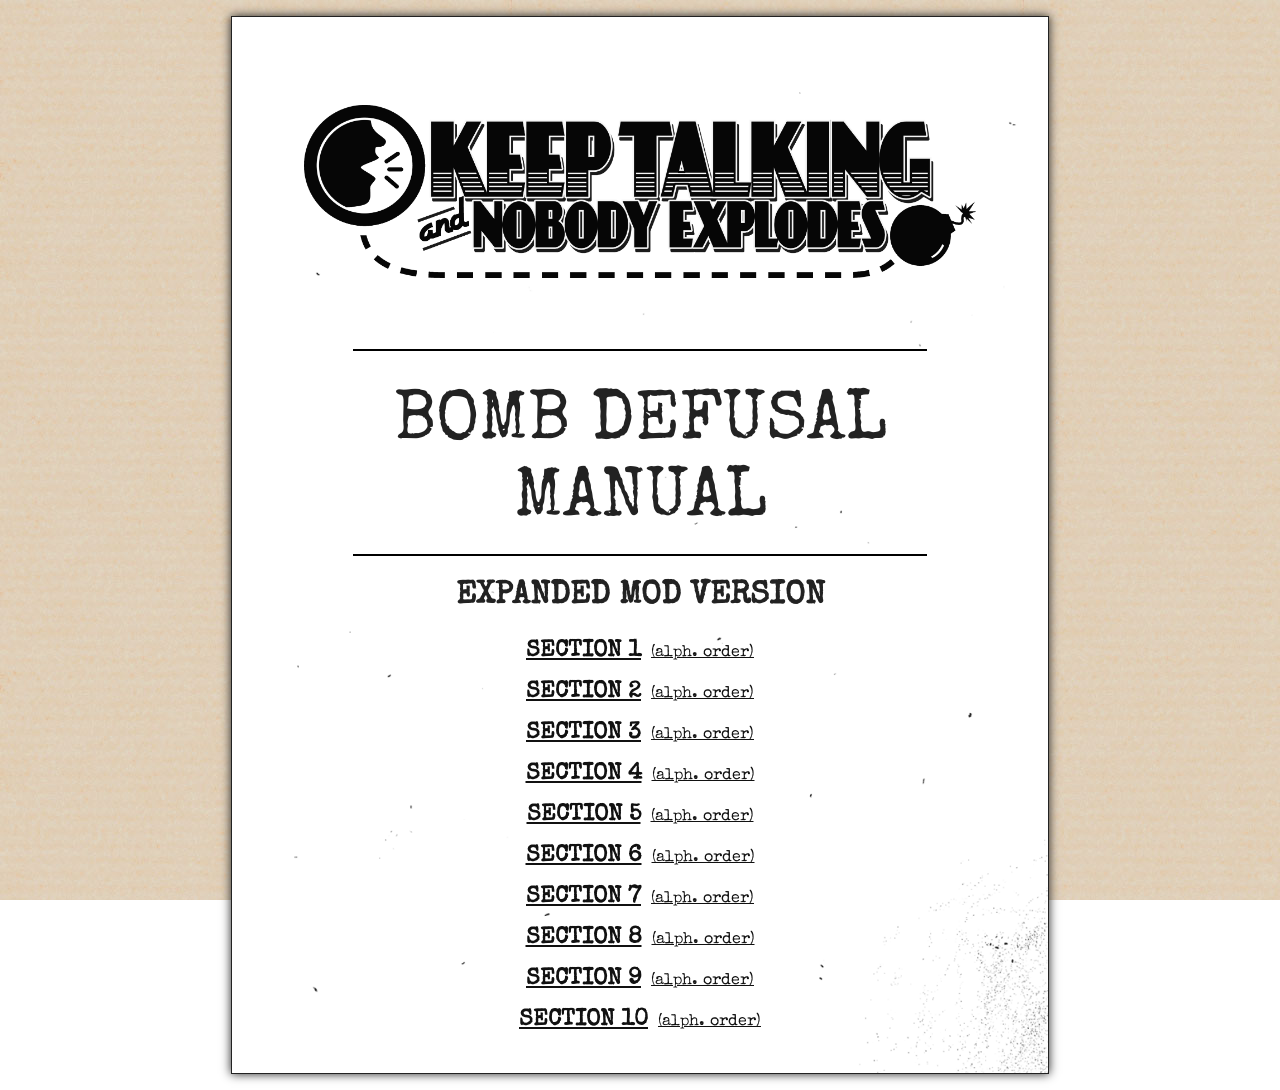
==== commit e63cfa82: "Remove duplicate page footer from index.html" ====
--- a/index.html
+++ b/index.html
@@ -29,7 +29,6 @@
     <div class="section">
     
     <div id="TitlePage" class="page section-title page-bg-01">
-		<div class="page-footer absolute-footer" data-args="pageNum=1;pageCount=23"><span class="gamedisclaimer"></span></div>
         <div class="page-content"><img src="img/ktane-logo_j1Kc_sNlS.png" class="logo" alt="Keep Talking and Nobody Explodes" style="margin-bottom: 0"><div class="title" style="margin-top: 0">
 				<h1 style="margin-top: 1em">
 					<span>Bomb Defusal Manual</span>
@@ -52,7 +51,6 @@
 				</span></div>
 	
         </div>
-		<div class="page-footer relative-footer" data-args="pageNum=1;pageCount=23"><span class="gamedisclaimer"></span></div>
     </div>
 </div>
 
